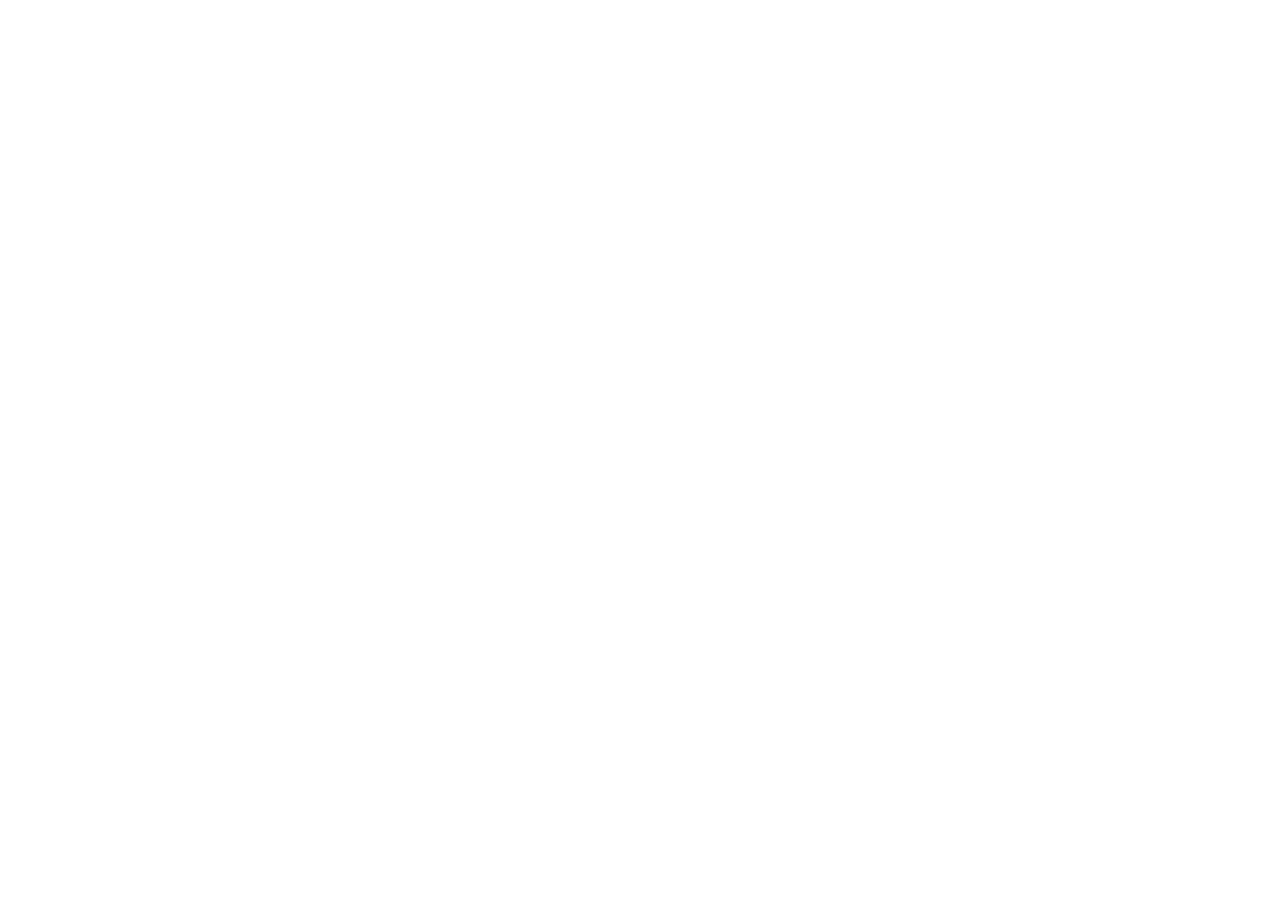
==== index.html @ 072782ca "My first commit" ====
<!DOCTYPE html>
<html lang="en">
<head>
    <meta charset="UTF-8">
    <meta http-equiv="X-UA-Compatible" content="IE=edge">
    <meta name="viewport" content="width=device-width, initial-scale=1.0">
    <title>About Me</title>
</head>
<body>
    
</body>
</html>
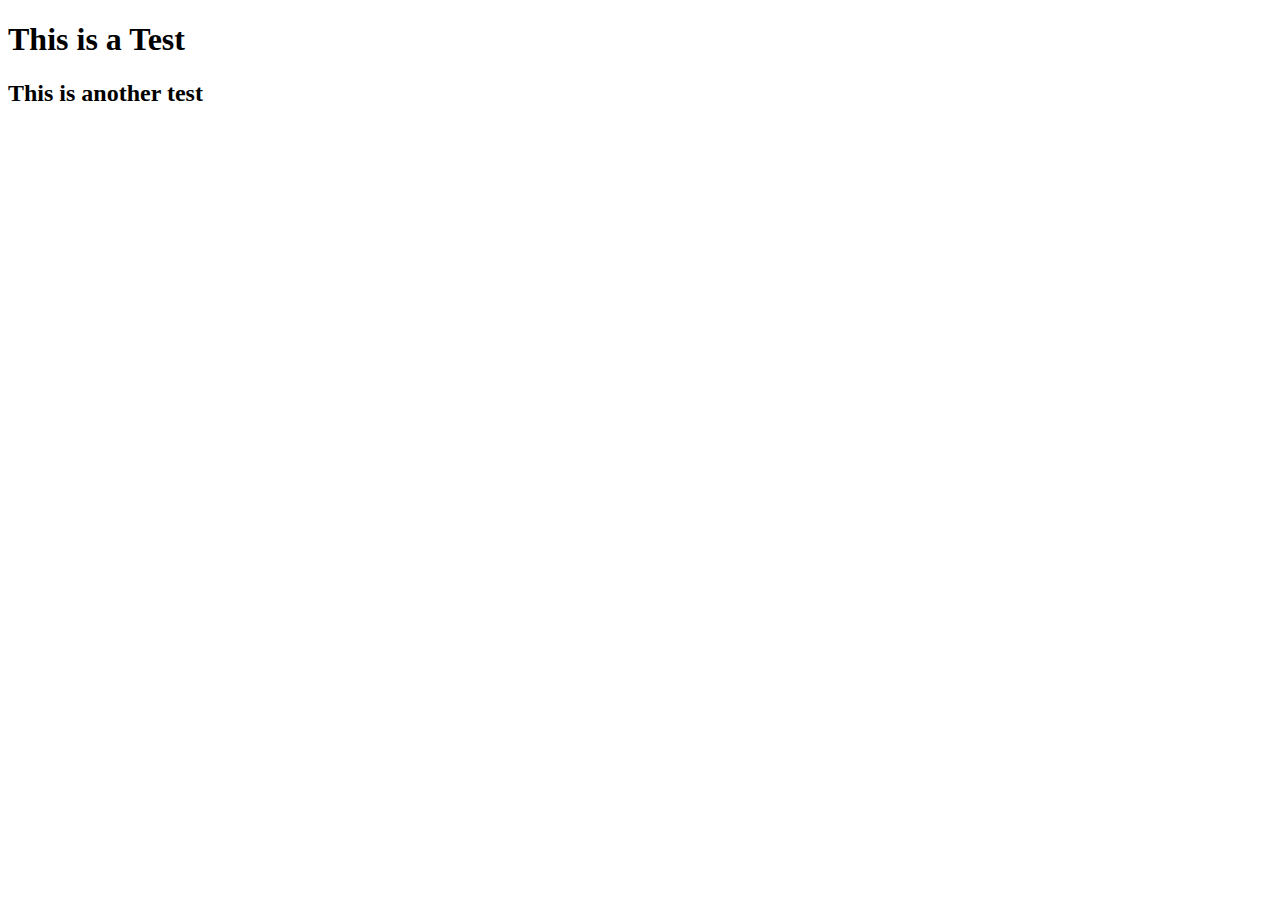
==== commit 13e0c824: "another test" ====
--- a/index.html
+++ b/index.html
@@ -4,9 +4,10 @@
     <meta charset="UTF-8">
     <meta http-equiv="X-UA-Compatible" content="IE=edge">
     <meta name="viewport" content="width=device-width, initial-scale=1.0">
-    <title>About Me</title>
+    <title>Intro to Html</title>
 </head>
 <body>
-    
+    <h1>This is a Test</h1>
+    <h2>This is another test</h2>
 </body>
 </html>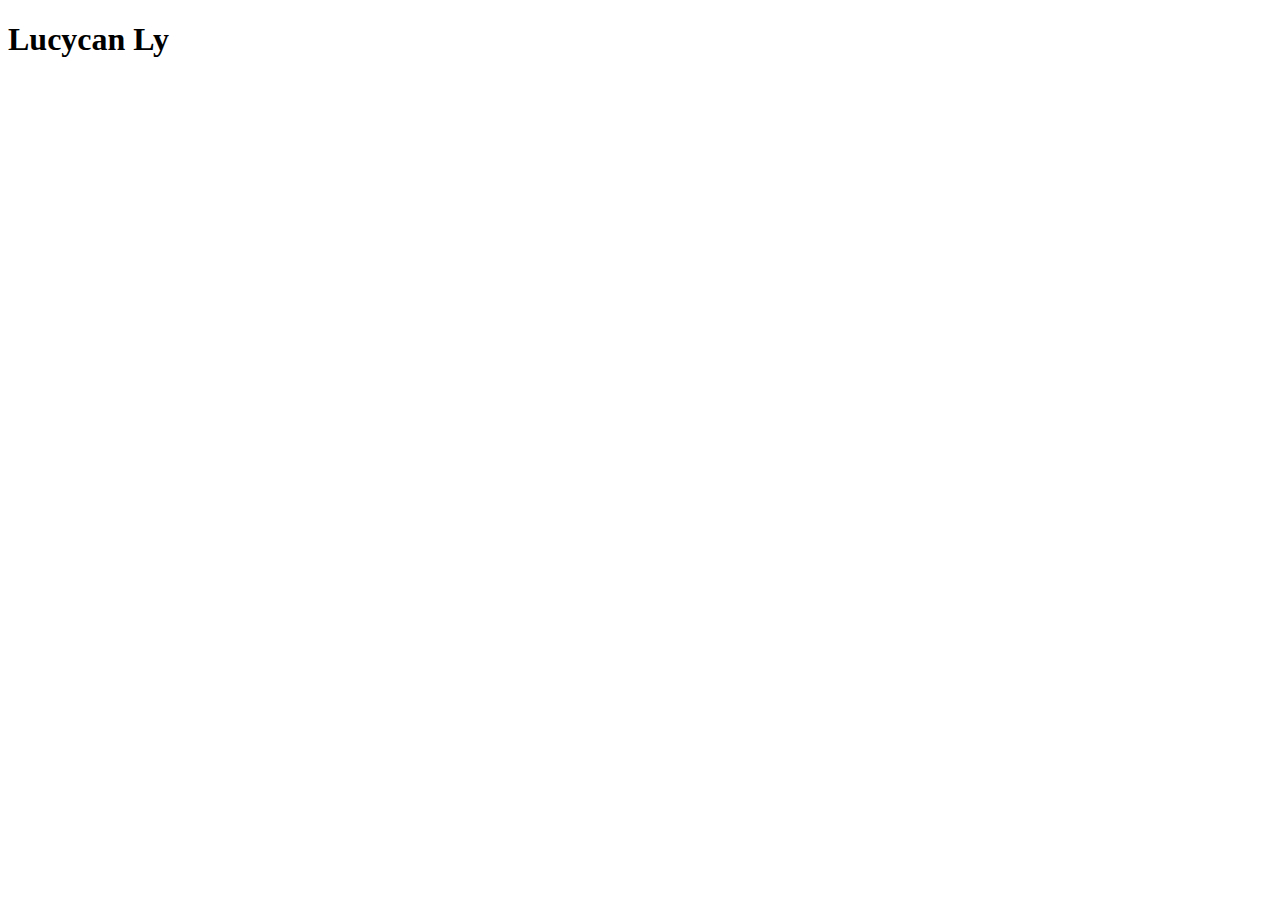
==== commit 6d40878b: "..." ====
--- a/index.html
+++ b/index.html
@@ -7,7 +7,6 @@
     <title>Intro to Html</title>
 </head>
 <body>
-    <h1>This is a Test</h1>
-    <h2>This is another test</h2>
+    <h1>Lucycan Ly</h1>
 </body>
 </html>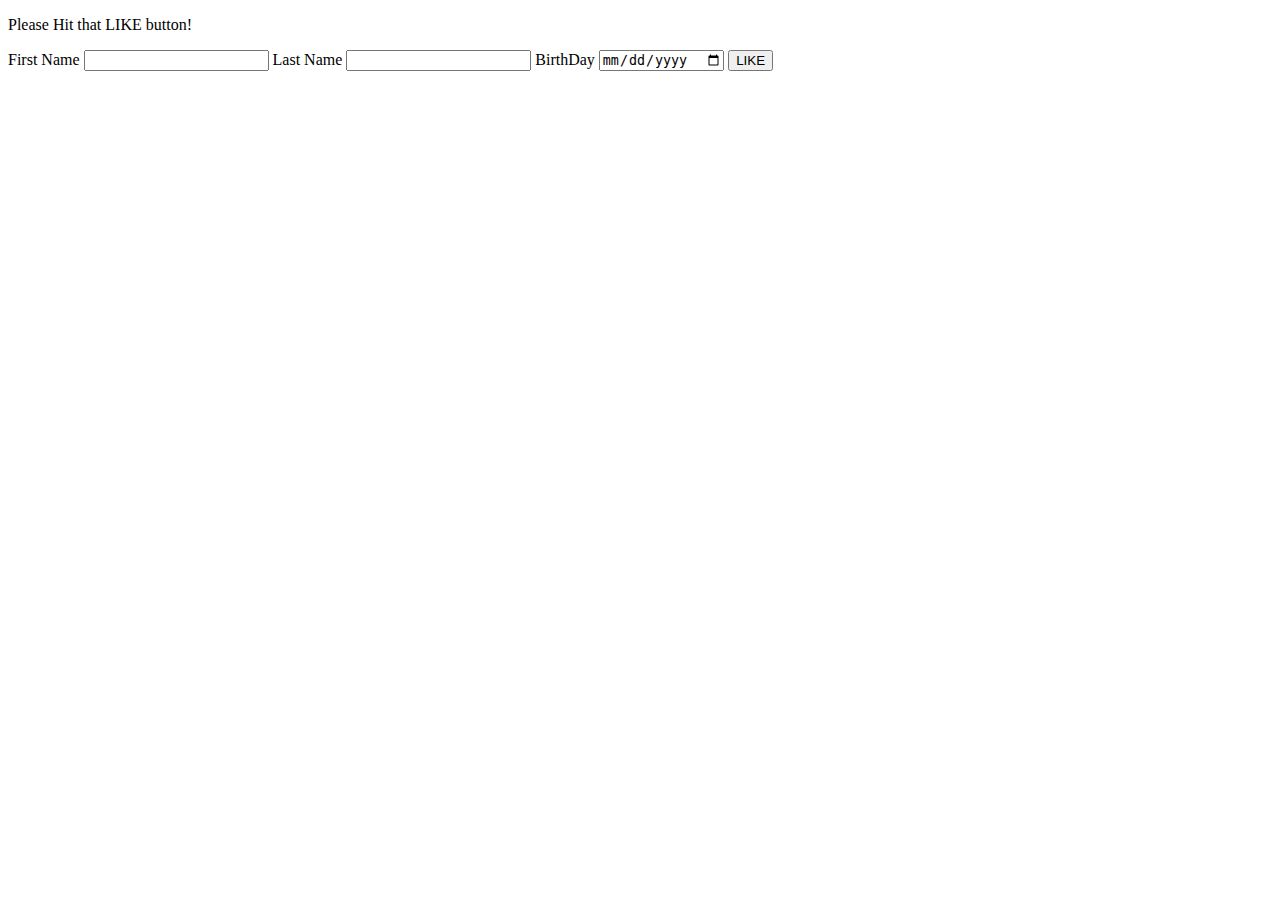
==== commit a148e962: "new" ====
--- a/index.html
+++ b/index.html
@@ -7,6 +7,20 @@
     <title>Intro to Html</title>
 </head>
 <body>
-    <h1>Lucycan Ly</h1>
+    <section>
+        <p>Please Hit that LIKE button!</p>
+    
+            <form action="" id="mainForm">
+                <label for="firstNameInput">First Name</label>
+                <input type="text" name="" id="firstNameInput" />
+                <label for="lastNameInput">Last Name</label>
+                <input type="text" name="" id="lastNameInput" />
+                <label for="dateInput">BirthDay</label>
+                <input type="date" name="" id="dateInput" />
+                <input type="submit" name="" id="submitBtn"  value="LIKE"/> 
+            </form>
+            <p class="paragraph"></p>
+        </section>
+    <script src="test2.js"></script>
 </body>
 </html>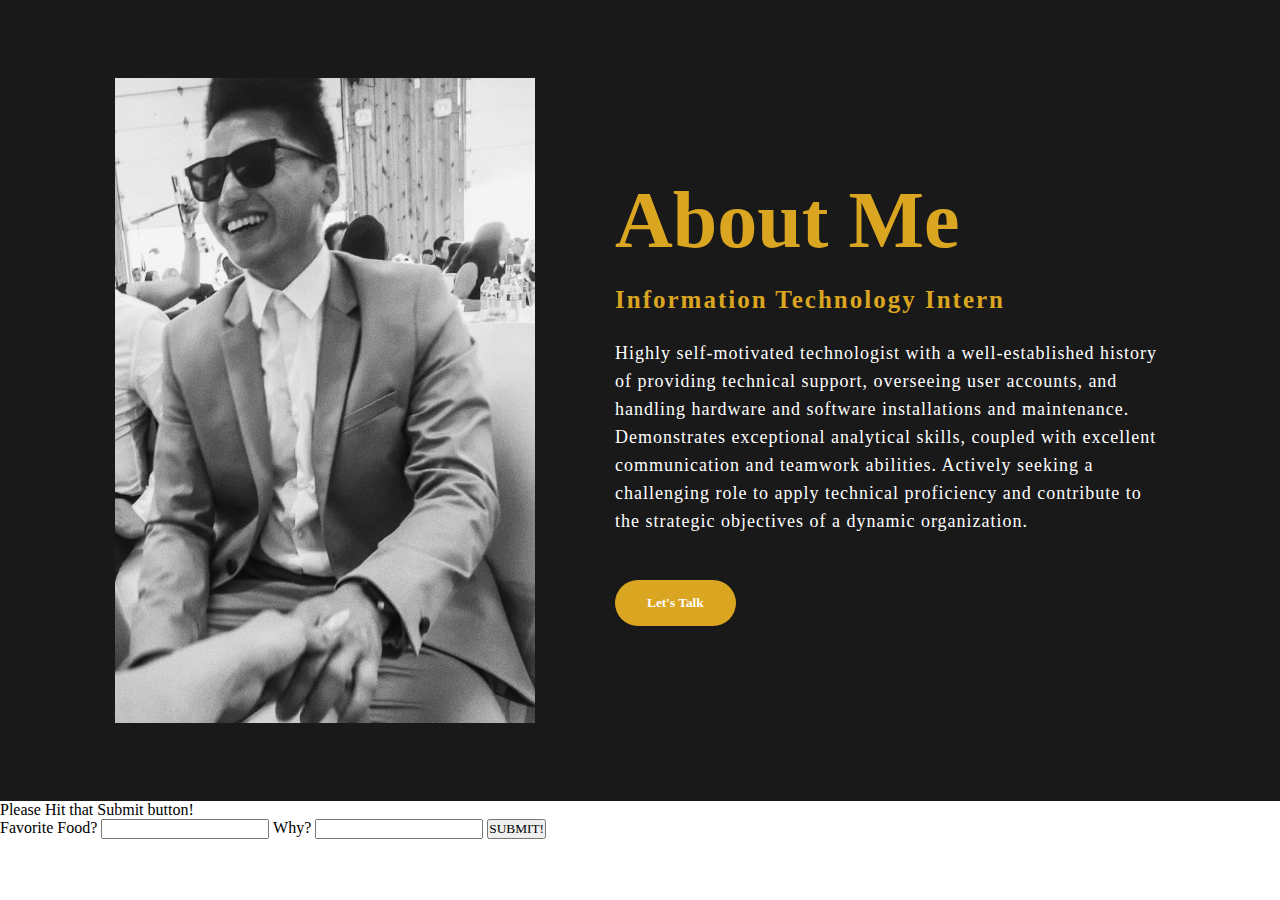
==== commit 7ff5e76b: "new2" ====
--- a/index.html
+++ b/index.html
@@ -4,23 +4,36 @@
     <meta charset="UTF-8">
     <meta http-equiv="X-UA-Compatible" content="IE=edge">
     <meta name="viewport" content="width=device-width, initial-scale=1.0">
-    <title>Intro to Html</title>
+    <link rel="stylesheet" href="style.css">
+    <title>About Me</title>
 </head>
 <body>
+    <section class="about">
+        <div class="main">
+            <img src="./me2.jpg" alt="">
+            <div class="about-text">
+                <h1>About Me</h1>
+                <h5>Information Technology Intern</h5>
+                <p>Highly self-motivated technologist with a well-established history of providing technical support, overseeing
+                    user accounts, and handling hardware and software installations and maintenance. Demonstrates exceptional
+                    analytical skills, coupled with excellent communication and teamwork abilities. Actively seeking a challenging
+                    role to apply technical proficiency and contribute to the strategic objectives of a dynamic organization.</p>
+                <button type="button">Let's Talk</button>
+            </div>
+        </div>
+    </section>
     <section>
-        <p>Please Hit that LIKE button!</p>
+        <p>Please Hit that Submit button!</p>
     
             <form action="" id="mainForm">
-                <label for="firstNameInput">First Name</label>
-                <input type="text" name="" id="firstNameInput" />
-                <label for="lastNameInput">Last Name</label>
-                <input type="text" name="" id="lastNameInput" />
-                <label for="dateInput">BirthDay</label>
-                <input type="date" name="" id="dateInput" />
-                <input type="submit" name="" id="submitBtn"  value="LIKE"/> 
+                <label for="favoriteFoodInput">Favorite Food?</label>
+                <input type="text" name="" id="favoriteFoodInput"  />
+                <label for="whyIsInput">Why?</label>
+                <input type="text" name="" id="whyIsInput" />
+                <input type="submit" name="" id="submitBtn"  value="SUBMIT!"/> 
             </form>
             <p class="paragraph"></p>
         </section>
-    <script src="test2.js"></script>
+    <script src="aboutme.js"></script>
 </body>
-</html>+</html>
--- a/style.css
+++ b/style.css
@@ -0,0 +1,61 @@
+*{
+    padding: 0;
+    margin: 0;
+    font-family: 'Times New Roman', Times, serif
+    /* box-sizing: border-box; */
+}
+.about{
+    width: 100%;
+    padding: 78px 0px;
+    background-color: #191919;
+}
+.about img{
+    height: auto;
+    width: 420px;
+}
+.about-text{
+    width: 550px;
+}
+.main{
+    width: 1130px;
+    max-width: 95%;
+    margin: 0 auto;
+    display: flex;
+    align-items: center;
+    justify-content: space-around;
+}
+.about-text h1{
+    color: goldenrod;
+    font-size: 80px;
+    text-transform: capitalize;
+    margin-bottom: 20px;
+}
+.about-text h5{
+    color: goldenrod;
+    font-size: 25px;
+    text-transform: capitalize;
+    margin-bottom: 25px;
+    letter-spacing: 2px;
+}
+.about-text p{
+    color: white;
+    letter-spacing: 1px;
+    line-height: 28px;
+    font-size: 18px;
+    margin-bottom: 45px;
+}
+button{
+    background: goldenrod;
+    color: white;
+    text-decoration: none;
+    border: 2px solid transparent;
+    font-weight: bold;
+    padding: 13px 30px;
+    border-radius: 30px;
+    transition: .4s;
+}
+button:hover{
+    background: transparent;
+    border: 2px solid goldenrod;
+    cursor: pointer;
+}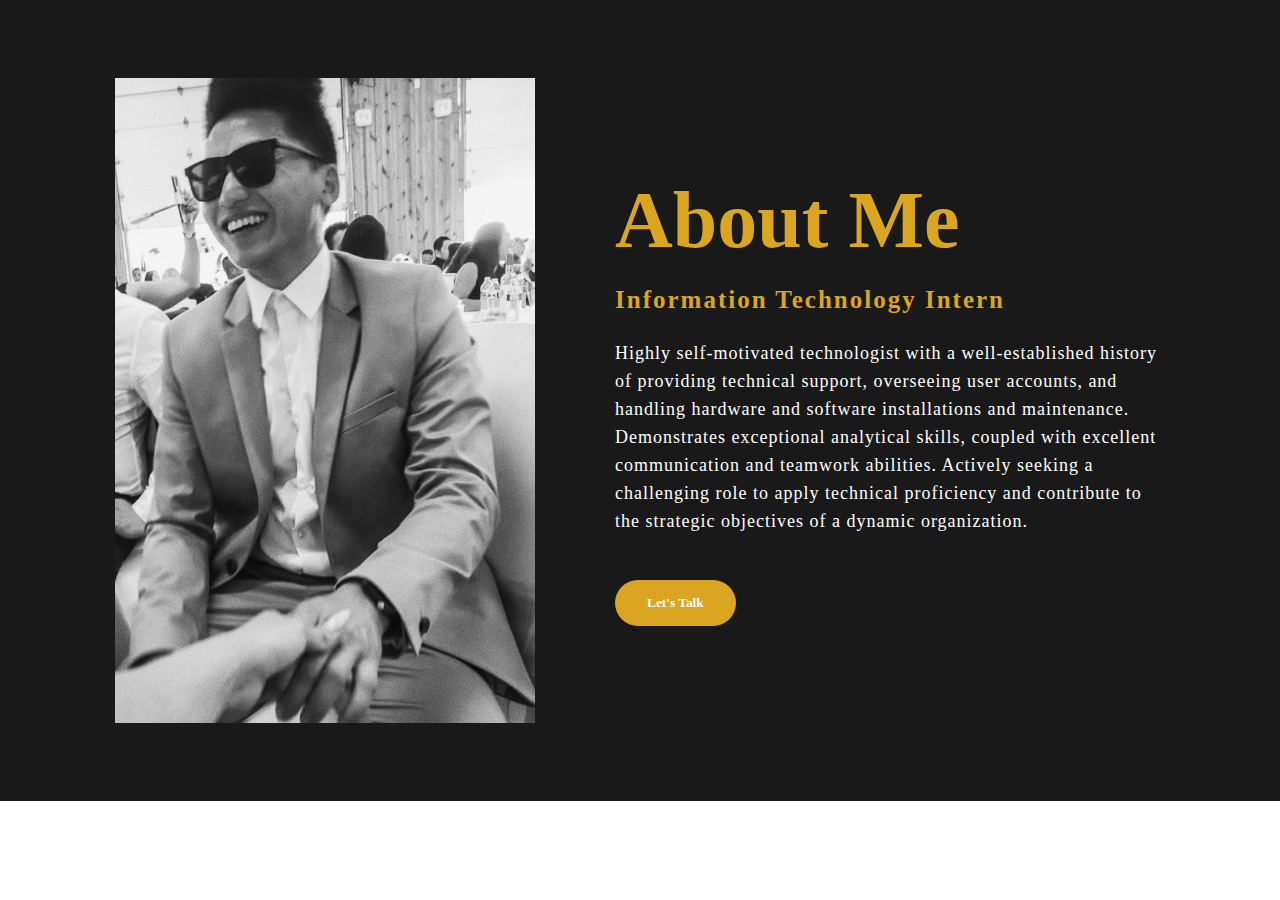
==== commit 375815d2: "new3" ====
--- a/index.html
+++ b/index.html
@@ -22,18 +22,5 @@
             </div>
         </div>
     </section>
-    <section>
-        <p>Please Hit that Submit button!</p>
-    
-            <form action="" id="mainForm">
-                <label for="favoriteFoodInput">Favorite Food?</label>
-                <input type="text" name="" id="favoriteFoodInput"  />
-                <label for="whyIsInput">Why?</label>
-                <input type="text" name="" id="whyIsInput" />
-                <input type="submit" name="" id="submitBtn"  value="SUBMIT!"/> 
-            </form>
-            <p class="paragraph"></p>
-        </section>
-    <script src="aboutme.js"></script>
 </body>
 </html>
